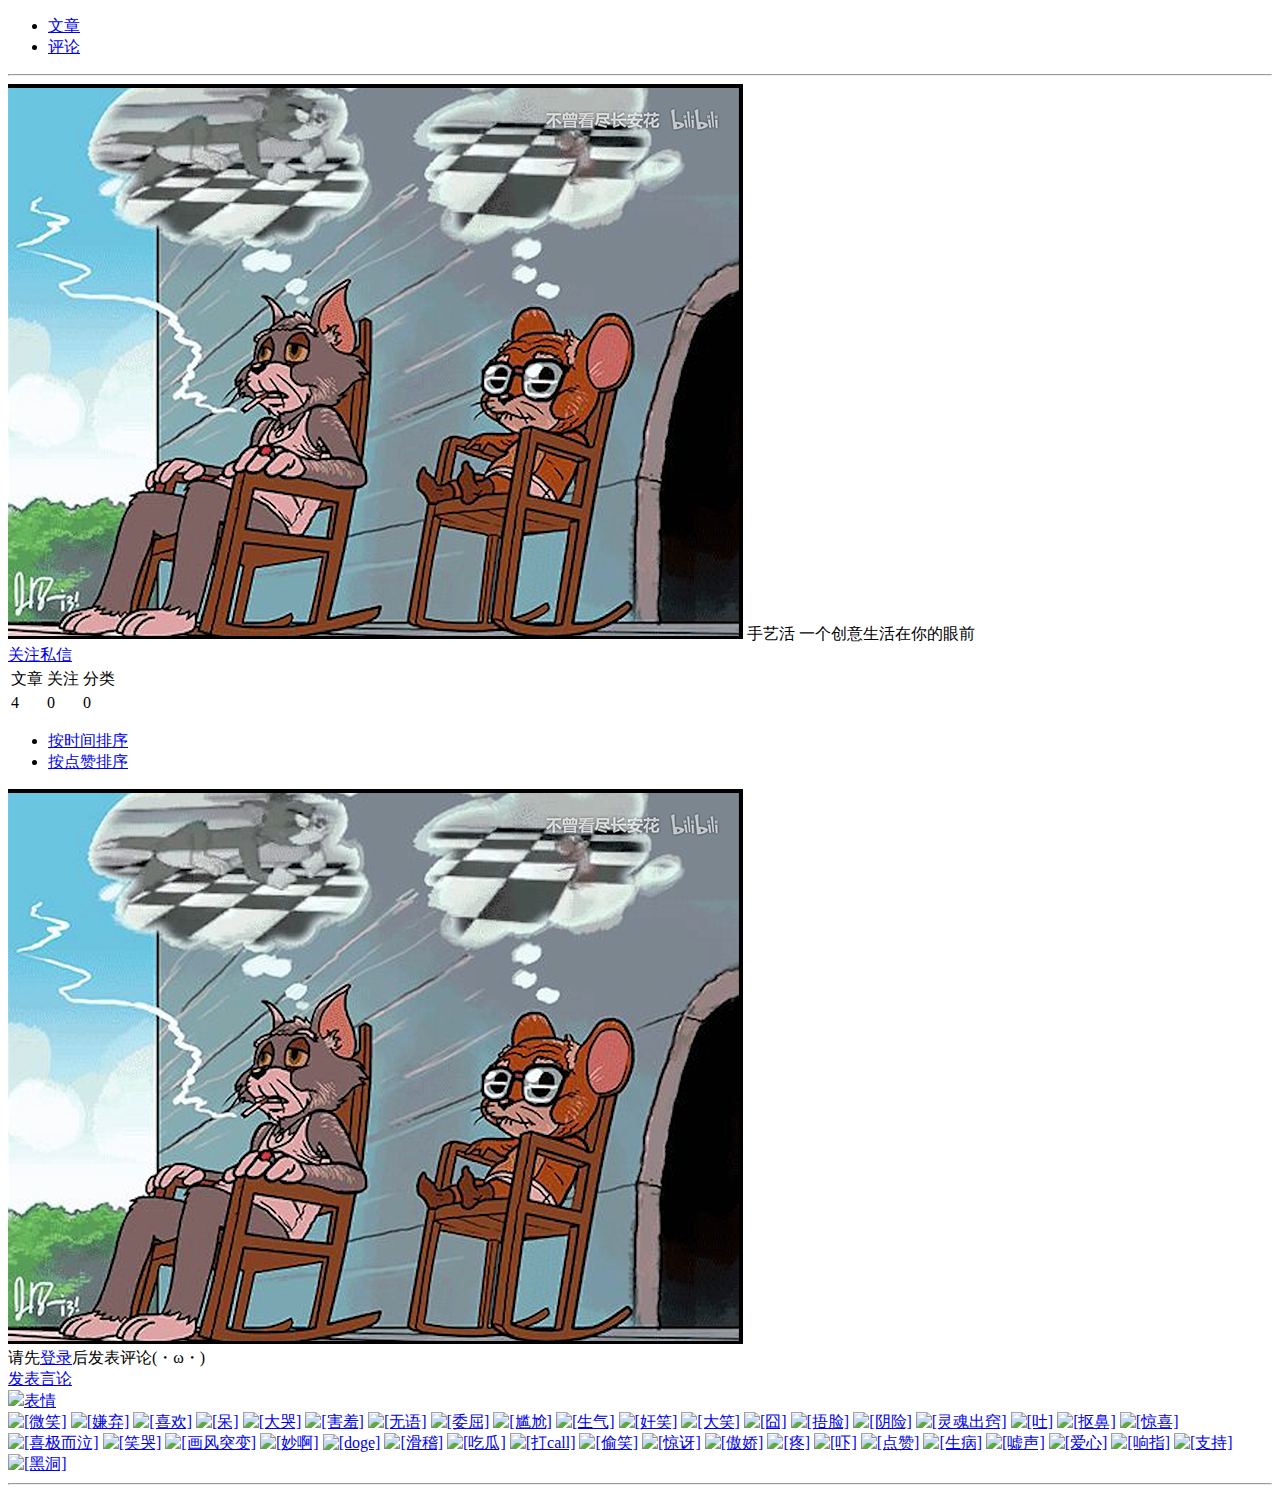
==== src/main/webapp/html/article.html @ 453fb1b6 "idea module: completed" ====
<!DOCTYPE html>
<html lang="en">
<head>
    <meta charset="UTF-8">
    <title>Title</title>
    <!--js导入-->
    <script src="../js/jquery-3.2.1.min.js"></script>
    <script src="../js/articlePage.js"></script>
    <!--css样式-->
    <style>

    </style>
    <link rel="stylesheet" type="text/css" href="../css/articlePage.css"/>

</head>
<body>
<nav>
    <ul>
        <li><a id="article-nav" href="#article-position">文章</a></li>
        <li><a id="review-nav" href="#review-position">评论</a></li>
    </ul>
</nav>
<div class="wrap">
    <!--文章-->
    <div class="content-pane">
        <a id="article-position"></a>
        <!--文章相关-->
        <div class="article-about">
        </div>
            <!--分隔线-->
            <hr class="content-line"/>
            <!--文章主体内容-->
        <div class="content">
        </div>
    </div>
    <!--个人信息-->
    <div class="person-pane">
        <img class="author-portrait" src="../img/123.PNG">
        <span class="author-name">手艺活</span>
        <span class="author-motto">一个创意生活在你的眼前</span>
        <div class="author-a"><a class="author-attent" href="javascript:condition('time');">关注</a><a href="javascript:condition('time');">私信</a></div>
        <div>
            <table class="author-info">
                <tr class="author-info-title">
                    <td>文章</td>
                    <td>关注</td>
                    <td>分类</td>
                </tr>
                <tr class="author-num">
                    <td>4</td>
                    <td>0</td>
                    <td>0</td>
                </tr>
            </table>
        </div>
    </div>

    <!--评论区-->
    <div  class="content-pane review-pane">
        <a id="review-position"></a>
        <ul id="condition-wrap">
            <li><a href="javascript:condition('time');" class="condition selected" id="condition-time">按时间排序</a></li>
            <li><a href="javascript:condition('start');" class="condition " id="condition-start">按点赞排序</a></li>
        </ul>
        <!--编辑评论-->
        <div class="comment-send no-login">
            <div class="user-face"><img src="../img/123.PNG"></div>
            <div class="textarea-container">
                <!--contenteditable="true"-->
                <div class="textarea">
                    <div class="login-tip">请先<a class="button login" href="login.html">登录</a>后发表评论(・ω・)</div>
                </div>
                <a href="javascript:void(0);" class="button send no-send" >发表言论</a>
            </div>
            <div class="face-wrap">
                <a href="javascript:void(0);" class="button face" id="face"><img src="../img/face.png"><span>表情</span></a>
                <div class="emoji-wrap">
                    <a class="emoji" href="javascript:void(0);"><img title="[微笑]" src="../img/emoji/bf3ea8541e1bd469255a907f7b60015ad9abf1ce.png@56w_56h.png"></a>
                    <a class="emoji" href="javascript:void(0);"><img title="[嫌弃]" src="../img/emoji/de4c0783aaa60ec03de0a2b90858927bfad7154b.png@56w_56h.png"></a>
                    <a class="emoji" href="javascript:void(0);"><img title="[喜欢]" src="../img/emoji/8a10a4d73a89f665feff3d46ca56e83dc68f9eb8.png@56w_56h.png"></a>
                    <a class="emoji" href="javascript:void(0);"><img title="[呆]" src="../img/emoji/33ad6000d9f9f168a0976bc60937786f239e5d8c.png@56w_56h.png"></a>
                    <a class="emoji" href="javascript:void(0);"><img title="[大哭]" src="../img/emoji/2caafee2e5db4db72104650d87810cc2c123fc86.png@56w_56h.png"></a>
                    <a class="emoji" href="javascript:void(0);"><img title="[害羞]" src="../img/emoji/9d2ec4e1fbd6cb1b4d12d2bbbdd124ccb83ddfda.png@56w_56h.png"></a>
                    <a class="emoji" href="javascript:void(0);"><img title="[无语]" src="../img/emoji/44667b7d9349957e903b1b62cb91fb9b13720f04.png@56w_56h.png"></a>
                    <a class="emoji" href="javascript:void(0);"><img title="[委屈]" src="../img/emoji/d2f26cbdd6c96960320af03f5514c5b524990840.png@56w_56h.png"></a>
                    <a class="emoji" href="javascript:void(0);"><img title="[尴尬]" src="../img/emoji/cb321684ed5ce6eacdc2699092ab8fe7679e4fda.png@56w_56h.png"></a>
                    <a class="emoji" href="javascript:void(0);"><img title="[生气]" src="../img/emoji/3195714219c4b582a4fb02033dd1519913d0246d.png@56w_56h.png"></a>
                    <a class="emoji" href="javascript:void(0);"><img title="[奸笑]" src="../img/emoji/bb84906573472f0a84cebad1e9000eb6164a6f5a.png@56w_56h.png"></a>
                    <a class="emoji" href="javascript:void(0);"><img title="[大笑]" src="../img/emoji/ca94ad1c7e6dac895eb5b33b7836b634c614d1c0.png@56w_56h.png"></a>
                    <a class="emoji" href="javascript:void(0);"><img title="[囧]" src="../img/emoji/12e41d357a9807cc80ef1e1ed258127fcc791424.png@56w_56h.png"></a>
                    <a class="emoji" href="javascript:void(0);"><img title="[捂脸]" src="../img/emoji/6921bb43f0c634870b92f4a8ad41dada94a5296d.png@56w_56h.png"></a>
                    <a class="emoji" href="javascript:void(0);"><img title="[阴险]" src="../img/emoji/ba8d5f8e7d136d59aab52c40fd3b8a43419eb03c.png@56w_56h.png"></a>
                    <a class="emoji" href="javascript:void(0);"><img title="[灵魂出窍]" src="../img/emoji/43d3db7d97343c01b47e22cfabeca84b4251f35a.png@56w_56h.png"></a>
                    <a class="emoji" href="javascript:void(0);"><img title="[吐]" src="../img/emoji/06946bfe71ac48a6078a0b662181bb5cad09decc.png@56w_56h.png"></a>
                    <a class="emoji" href="javascript:void(0);"><img title="[抠鼻]" src="../img/emoji/cb89184c97e3f6d50acfd7961c313ce50360d70f.png@56w_56h.png"></a>
                    <a class="emoji" href="javascript:void(0);"><img title="[惊喜]" src="../img/emoji/0afecaf3a3499479af946f29749e1a6c285b6f65.png@56w_56h.png"></a>
                    <a class="emoji" href="javascript:void(0);"><img title="[喜极而泣]" src="../img/emoji/485a7e0c01c2d70707daae53bee4a9e2e31ef1ed.png@56w_56h.png"></a>
                    <a class="emoji" href="javascript:void(0);"><img title="[笑哭]" src="../img/emoji/c3043ba94babf824dea03ce500d0e73763bf4f40.png@56w_56h.png"></a>
                    <a class="emoji" href="javascript:void(0);"><img title="[画风突变]" src="../img/emoji/ba4de7a3f97644038b15195bdc9f82a8fd118e77.png@56w_56h.png"></a>
                    <a class="emoji" href="javascript:void(0);"><img title="[妙啊]" src="../img/emoji/b4cb77159d58614a9b787b91b1cd22a81f383535.png@56w_56h.png"></a>
                    <a class="emoji" href="javascript:void(0);"><img title="[doge]" src="../img/emoji/bba7c12aa51fed0199c241465560dfc2714c593e.png@56w_56h.png"></a>
                    <a class="emoji" href="javascript:void(0);"><img title="[滑稽]" src="../img/emoji/d15121545a99ac46774f1f4465b895fe2d1411c3.png@56w_56h.png"></a>
                    <a class="emoji" href="javascript:void(0);"><img title="[吃瓜]" src="../img/emoji/4191ce3c44c2b3df8fd97c33f85d3ab15f4f3c84.png@56w_56h.png"></a>
                    <a class="emoji" href="javascript:void(0);"><img title="[打call]" src="../img/emoji/431432c43da3ee5aab5b0e4f8931953e649e9975.png@56w_56h.png"></a>
                    <a class="emoji" href="javascript:void(0);"><img title="[偷笑]" src="../img/emoji/6c49d226e76c42cd8002abc47b3112bc5a92f66a.png@56w_56h.png"></a>
                    <a class="emoji" href="javascript:void(0);"><img title="[惊讶]" src="../img/emoji/f8e9a59cad52ae1a19622805696a35f0a0d853f3.png@56w_56h.png"></a>
                    <a class="emoji" href="javascript:void(0);"><img title="[傲娇]" src="../img/emoji/010540d0f61220a0db4922e4a679a1d8eca94f4e.png@56w_56h.png"></a>
                    <a class="emoji" href="javascript:void(0);"><img title="[疼]" src="../img/emoji/905fd9a99ec316e353b9bd4ecd49a5f0a301eabf.png@56w_56h.png"></a>
                    <a class="emoji" href="javascript:void(0);"><img title="[吓]" src="../img/emoji/9c10c5ebc7bef27ec641b8a1877674e0c65fea5d.png@56w_56h.png"></a>
                    <a class="emoji" href="javascript:void(0);"><img title="[点赞]" src="../img/emoji/1a67265993913f4c35d15a6028a30724e83e7d35.png@56w_56h.png"></a>
                    <a class="emoji" href="javascript:void(0);"><img title="[生病]" src="../img/emoji/0f25ce04ae1d7baf98650986454c634f6612cb76.png@56w_56h.png"></a>
                    <a class="emoji" href="javascript:void(0);"><img title="[嘘声]" src="../img/emoji/e64af664d20716e090f10411496998095f62f844.png@56w_56h.png"></a>
                    <a class="emoji" href="javascript:void(0);"><img title="[爱心]" src="../img/emoji/ed04066ea7124106d17ffcaf75600700e5442f5c.png@56w_56h.png"></a>
                    <a class="emoji" href="javascript:void(0);"><img title="[响指]" src="../img/emoji/1b5c53cf14336903e1d2ae3527ca380a1256a077.png@56w_56h.png"></a>
                    <a class="emoji" href="javascript:void(0);"><img title="[支持]" src="../img/emoji/3c210366a5585706c09d4c686a9d942b39feeb50.png@56w_56h.png"></a>
                    <a class="emoji" href="javascript:void(0);"><img title="[黑洞]" src="../img/emoji/e90ec4c799010f25391179118ccd9f66b3b279ba.png@56w_56h.png"></a>
                </div>
            </div>
        </div>
        <hr class="review-line"/>
        <div id="review">

        </div>
    </div>
</div>
<script></script>
</body>
</html>
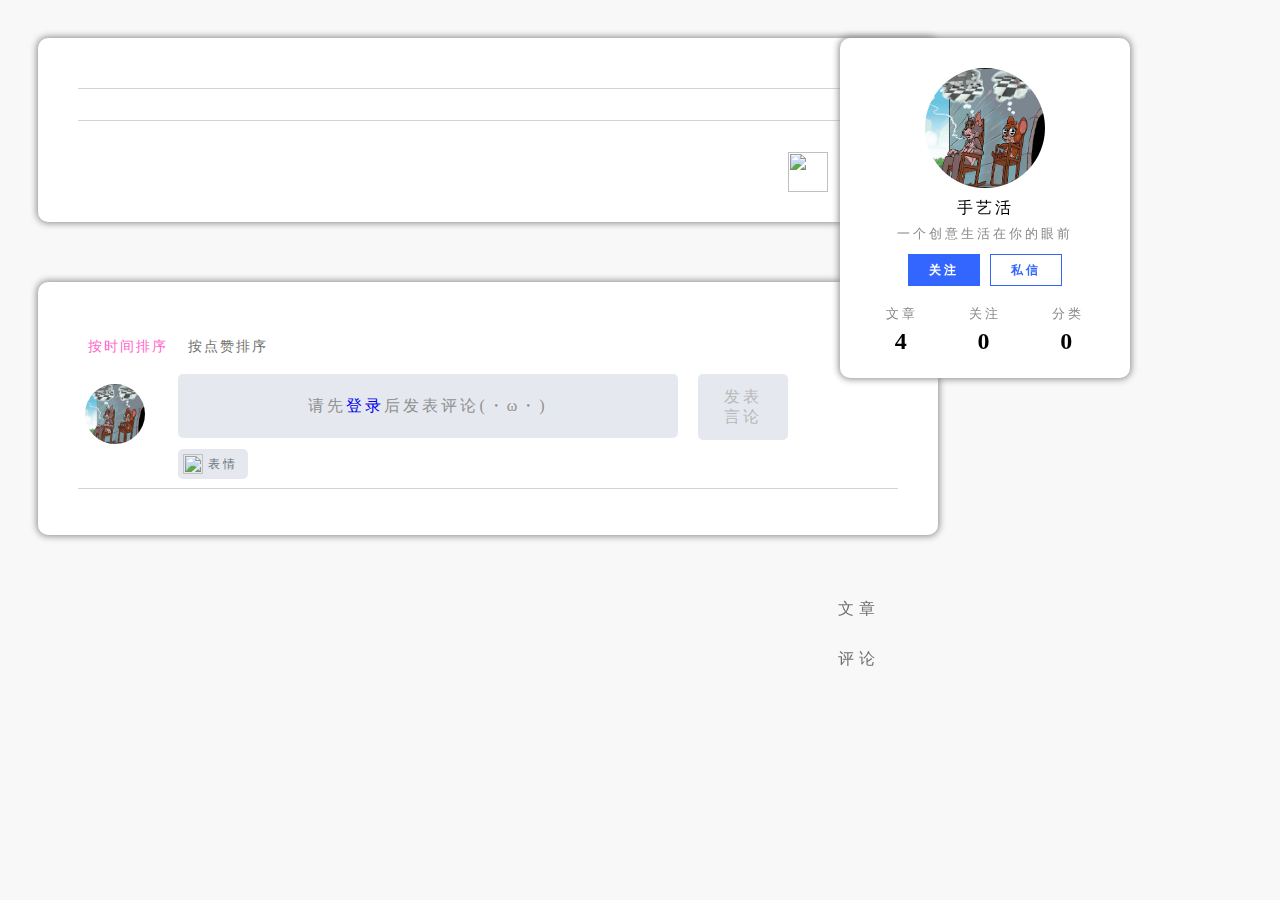
==== commit 465865eb: "update webapp" ====
--- a/src/main/webapp/html/article.html
+++ b/src/main/webapp/html/article.html
@@ -7,11 +7,7 @@
     <script src="../js/jquery-3.2.1.min.js"></script>
     <script src="../js/articlePage.js"></script>
     <!--css样式-->
-    <style>
-
-    </style>
     <link rel="stylesheet" type="text/css" href="../css/articlePage.css"/>
-
 </head>
 <body>
 <nav>
@@ -27,10 +23,15 @@
         <!--文章相关-->
         <div class="article-about">
         </div>
-            <!--分隔线-->
-            <hr class="content-line"/>
-            <!--文章主体内容-->
+        <!--分隔线-->
+        <hr class="content-line"/>
+        <!--文章主体内容-->
         <div class="content">
+        </div>
+        <hr class="content-line"/>
+        <div class="article-op-wrap">
+            <span class="article-op"><img class="dz" src="../img/dianzan.png"></span>
+            <span class="article-op"><img class="sc" src="../img/sc.png"></span>
         </div>
     </div>
     <!--个人信息-->
--- a/src/main/webapp/css/articlePage.css
+++ b/src/main/webapp/css/articlePage.css
@@ -0,0 +1,458 @@
+body{
+    background-color:rgb(248,248,248);
+}
+/*个人信息版面*/
+.person-pane{
+    position: fixed;
+    width: 250px !important;
+    padding: 20px !important;
+    text-align: center;
+    right:120px;
+}
+
+/*文章面板*/
+.content-pane,.person-pane{
+    /*宽度*/
+    width: 820px;
+    /*字体*/
+    font-weight: lighter;
+    letter-spacing:3px;
+    /*白色背景*/
+    background-color: white;
+    /*边框*/
+    box-shadow: 0 0 7px 1px #888888;
+    /*外边距*/
+    margin: 30px 30px 30px 30px;
+    /*内边距*/
+    padding: 30px 40px 30px 40px;
+    /*圆角*/
+    border-radius:10px;
+    float: left;
+}
+/*文章信息部分*/
+.article-about{
+    margin-bottom: 20px;
+}
+.article-about div{
+    margin: 5px 0;
+}
+
+/*文章标题*/
+.article-title{
+    font-size: 18px;
+}
+/*相关信息一*/
+.article-count-I{
+    height: 20px;
+    line-height: 20px;
+}
+/*文章来源*/
+.from{
+    color: black;
+    font-size: 13px;
+    margin-right: 20px;
+}
+.classify{
+    color: blue;
+    margin: 0;
+}
+/*相关信息二*/
+.article-count-II,.article-count-I{
+    /*字体*/
+    font-size: 12px;
+    color: #888888;
+}
+.article-count-II span{
+    margin: 0 5px;
+}
+/*发布时间*/
+.article-sdTime{
+    margin-left: 20px;
+}
+
+.img_wrap{
+    text-align: center;
+}
+/*.img_wrap img{*/
+    /*width: 500px;*/
+    /*height: 400px;*/
+/*}*/
+
+.review-wrap{min-height: 100px;}
+.left-wrap{
+    width: 100px;
+    float: left;
+}
+/*头像*/
+.portrait{
+    width: 90px;
+    height: 90px;
+    border-radius:45px;
+    margin: 5px;
+}
+/*留言头像*/
+.reply-portrait{
+    width: 40px;
+    height: 40px;
+    border-radius:20px;
+    margin: 5px;
+}
+.right-wrap{
+    width: 700px;
+    margin-left: 110px;
+}
+/*用户名*/
+.comment-name{
+    /*大小*/
+    display: inline-block;
+    height: 20px;
+    /*字体*/
+    line-height: 25px;
+    font-weight: lighter;
+    font-size: 14px;
+    color: #888888;
+}
+/*评论内容*/
+.comment-content{
+    /*大小*/
+    display: inline-block;
+    /*字体*/
+    line-height: 25px;
+    font-weight: lighter;
+    font-size: 14px;
+    /*边距*/
+    margin: 5px 0;
+}
+/*评论其他信息点块*/
+.comment-bottom-span{
+    /*字体*/
+    line-height: 25px;
+    font-weight: lighter;
+    font-size: 13px;
+    color: #888888;
+}
+.comment-bottom-span a{
+    line-height: 25px;
+    font-weight: lighter;
+    font-size: 13px;
+    color: #888888;
+    text-decoration: none;
+    height: 25px;
+    /*圆角*/
+    border-radius:5px;
+    display: inline-block;
+    padding: 0 2px;
+    text-align: center;
+}
+.reply-a:hover{
+    color:#00BFFF;
+    background-color: #DCDCDC;
+}
+.comment-bottom-span img{
+    width: 23px;
+    height: 23px;
+    padding: 1px;
+    vertical-align: top;
+}
+/*分割线*/
+.review-line,.content-line{
+    height:1px;
+    border: none;
+    border-top:1px solid #D3D3D3;
+    margin: 15px 0;
+}
+.content-line{
+    margin-bottom: 30px;
+}
+/*回复*/
+.review-reply{
+    width: 700px;
+    min-height: 50px;
+    margin: 5px 0;
+}
+/*回复左部*/
+.reply-left{
+    width: 50px;
+    float: left;
+}
+/*回复右部*/
+.reply-right{
+    margin-left: 50px;
+    padding-left: 5px;
+}
+/*回复左部*/
+.reply-body{
+    /*字体*/
+    line-height: 25px;
+    font-weight: lighter;
+    font-size: 13px;
+
+    /*宽度*/
+    width: 640px;
+}
+/*回复内容*/
+.reply-body p{
+    margin: 0;
+}
+/*回复名字*/
+.reply-name{
+    /*大小*/
+    display: inline-block;
+    height: 20px;
+    /*字体*/
+    line-height: 20px;
+    font-weight: lighter;
+    font-size: 12px;
+    color: #888888;
+    margin-right: 5px;
+}
+
+.author-portrait{
+    display: block;
+    width: 120px;
+    height: 120px;
+    border-radius:60px;
+    margin: 10px auto;
+}
+.author-name{
+    display: block;
+    font-size: 16px;
+    margin: auto;
+}
+.author-motto{
+    display: block;
+    height: 20px;
+    /*字体*/
+    line-height: 20px;
+    font-weight: lighter;
+    font-size: 13px;
+    color: #888888;
+    margin:5px auto;
+}
+.author-a a{
+    width: 70px;
+    text-decoration: none;
+    display: inline-block;
+    margin: 5px;
+    font-size: 12px;
+    line-height: 30px;
+    height: 30px;
+    text-align: center;
+    color: #3366FF;
+    border: 1px solid #3366FF;
+    font-weight: 600;
+}
+.author-attent{
+    background: #3366FF;
+    color: white!important;
+}
+.author-info{
+    width: 250px;
+    margin-top: 10px;
+}
+.author-info table{
+    text-align: center;
+}
+.author-info-title{
+    /*字体*/
+    line-height: 20px;
+    font-weight: lighter;
+    font-size: 13px;
+    color: #888888;
+}
+.author-num td{
+    font-size: 24px ;
+    font-weight: bold;
+}
+/*主题包裹*/
+.wrap{
+    width:1310px;
+    min-height: 100px;
+    margin: auto ;
+}
+/*分页*/
+.paging-wrap{
+    margin: 10px auto 0 auto;
+    width: 800px;
+    text-align: center;
+}
+.paging-wrap a{
+    display: inline-block;
+
+    vertical-align: middle;
+
+    width: 30px;
+    border-radius: 15px;
+    height: 30px;
+    line-height: 30px;
+    text-align: center;
+    color: white;
+
+    background: black;
+    font-weight: bold;
+    margin: 0 5px;
+
+    text-decoration: none;
+}
+#currentPage{
+    width: 40px;
+    height: 40px;
+    line-height: 40px;
+    background: url(../img/currentPage.png) no-repeat center;
+}
+
+.comment-send{
+    /*长宽*/
+    width: 820px;
+    height: 94px;
+    margin: 10px 0 20px 0;
+}
+.user-face{
+    margin: 10px 0 0 7px;
+    float: left;
+}
+.user-face img{
+    width: 60px;
+    height: 60px;
+    border-radius: 30px;
+}
+.textarea-container{
+    margin: 10px 90px 0 100px;
+    width: 610px;
+    height: 70px;
+}
+.textarea,.send{
+    background-color:rgb(229, 233, 239);
+    border-radius: 5px;
+}
+.textarea{
+    height: 64px;
+    width: 500px;
+    display: inline-block;
+    float: left;
+}
+.send{
+    height: 40px;
+    width: 50px;
+    display: inline-block;
+    color:#B8B8B8;
+    line-height: 20px;
+    padding: 13px 20px;
+    font-size: 16px;
+    text-align: center;
+    float: right;
+}
+.no-send:hover{
+    cursor:default !important;
+}
+.button{
+    text-decoration: none;
+    display: inline-block;
+}
+.login-tip{
+    width: 500px;
+    display: inline-block;
+    text-align: center;
+    color: #909090;
+    font-size: 16px;
+    line-height: 64px;
+}
+.face-wrap{
+    margin: 5px 0 0 100px;
+}
+.face-wrap img{
+    width: 20px;
+    height: 20px;
+    display: inline-block;
+    margin: 5px;
+    float: left;
+}
+.face{
+    width: 70px;
+    height: 30px;
+    line-height: 30px;
+    font-size: 12px;
+    color: rgb(109,117,122);
+    background-color: rgb(229, 233, 239);
+    border-radius: 5px;
+}
+.face span{
+    float: left;
+}
+.face:hover{
+    color:#FF66CC;
+}
+nav{
+    position: fixed;
+    right: 400px;
+    bottom: 200px;
+}
+nav ul{
+    list-style-type: none;
+}
+nav ul li{
+    height: 50px;
+    line-height: 50px;
+}
+nav ul li a{
+    color:#707070;
+    text-decoration: none;
+    font-size: 16px;
+    letter-spacing:5px;
+}
+#condition-wrap{
+    padding-left: 0 !important;
+    list-style-type: none;
+    display: block;
+    clear: both;
+    height: 30px;
+}
+#condition-wrap li{
+    height: 35px;
+    line-height: 35px;
+    float: left;
+    margin: 0 10px;
+}
+.condition{
+    color:#707070;
+    text-decoration: none;
+    font-size: 14px;
+    letter-spacing:2px;
+}
+.selected{
+   color: #FF66CC;
+}
+/*表情包*/
+.emoji-wrap {
+    position: absolute;
+    width: 340px;
+    border: 1px solid #e5e9ef;
+    background-color: rgb(229, 233, 239);
+    padding: 10px;
+    border-radius: 5px;
+    display: none;
+}
+.emoji-wrap a{
+    display: inline-block;
+    width: 30px;
+    height: 30px;
+    line-height: 30px;
+    text-align: center;
+    margin: 0;
+    border-radius: 5px;
+}
+.emoji-wrap a:hover{
+    background-color: white;
+}
+.face-click{
+    display: block !important;
+}
+.article-op img{
+    width: 40px;
+    height: 40px;
+    float: right;
+    margin: 0 10px;
+}
+.article-op-wrap{
+    height: 30px;
+}